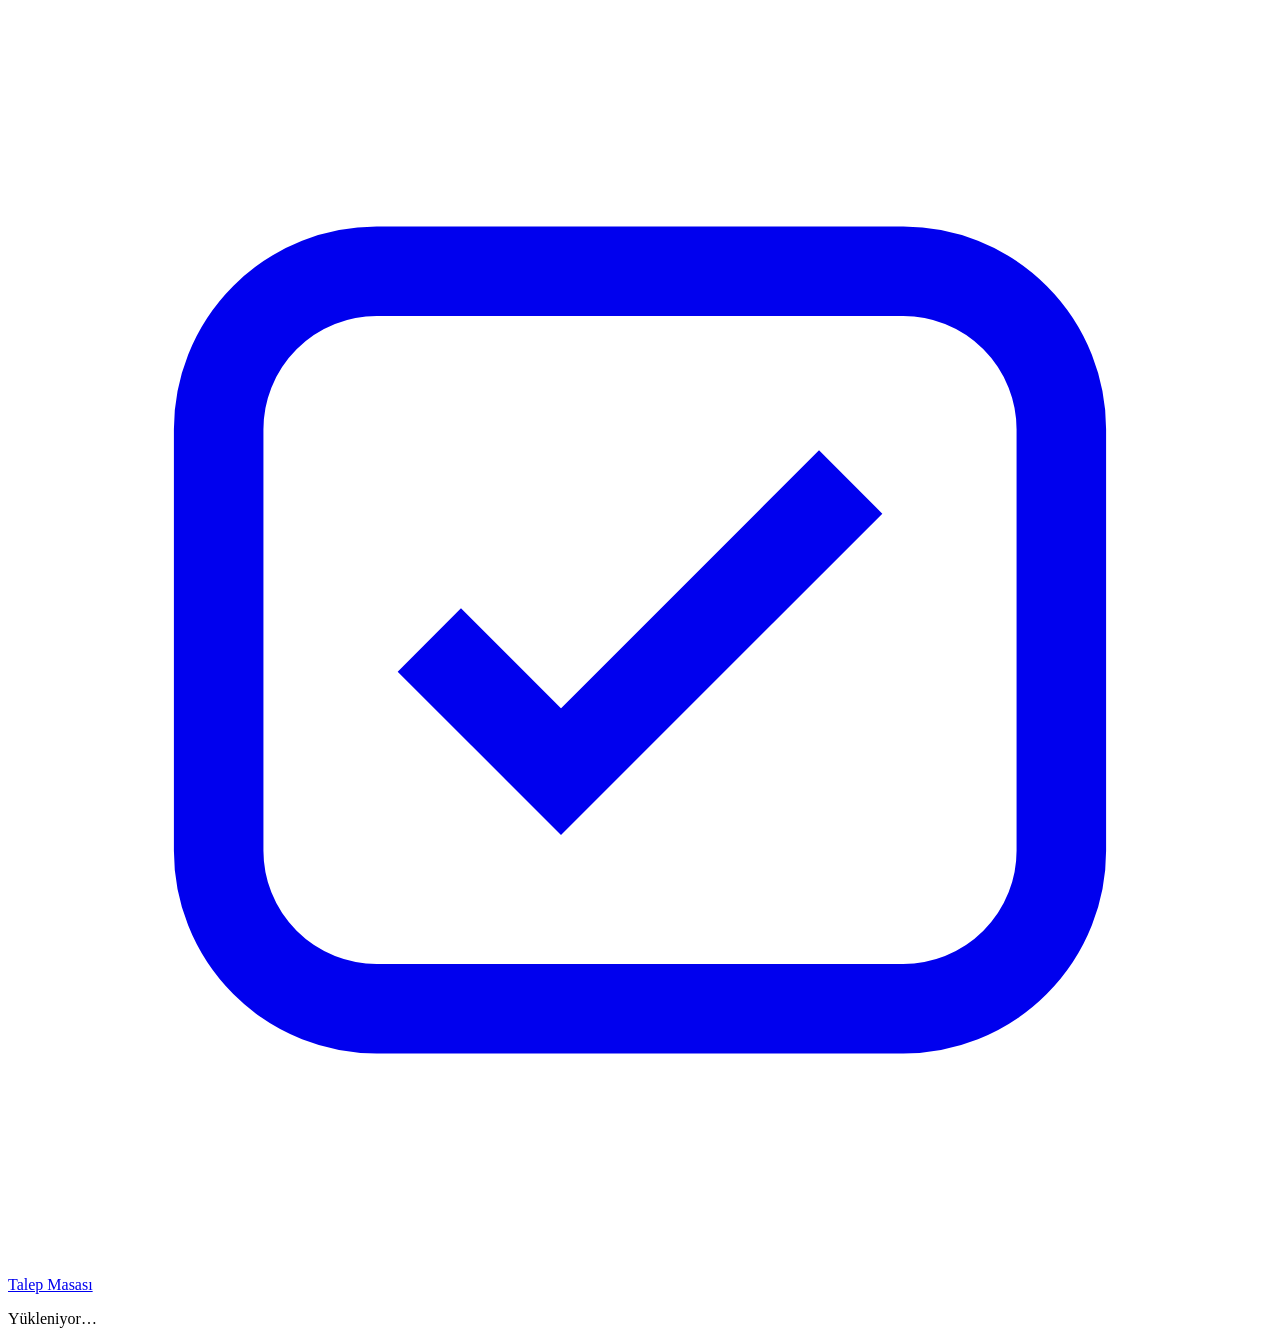
==== worker/index.html @ c2c54e28 "Update Site source" ====
<!doctype html>
<html lang="tr">
<head>
<meta charset="utf-8">
<meta name="viewport" content="width=device-width,initial-scale=1">
<title>Talep Masası</title>
<meta name="description" content="Talepleri açın, yanıtlayın ve takip edin.">
<!-- STYLES -->
</head>
<body>
<header class="top"><div class="bar"><a class="brand" href="/"><span class="mark" aria-hidden="true"><svg viewBox="0 0 24 24" fill="none" stroke="currentColor" stroke-width="1.7"><rect x="4" y="5" width="16" height="14" rx="3"/><path d="m8 12 2.5 2.5L16 9"/></svg></span>Talep Masası</a><span id="account"></span></div></header>
<main>
<section id="dashboard" hidden>
  <div class="intro"><div><h1>Talepler</h1><p>Açtığınız talepleri ve gelen yanıtları takip edin.</p></div><button class="primary" id="newTicket"><span aria-hidden="true">＋</span> Yeni talep</button></div>
  <div class="metrics" id="metrics"></div>
  <section class="panel">
    <div class="filters"><div class="tabs" id="tabs" role="group" aria-label="Duruma göre filtrele"></div><input id="search" type="search" placeholder="Talep ara…" aria-label="Talep ara"></div>
    <div id="ticketList"></div>
  </section>
</section>
<section id="detail" hidden></section>
<p id="notice" role="status">Yükleniyor…</p>
</main>
<dialog id="createDialog">
  <form id="createForm">
    <div class="dialog-head"><h2>Yeni talep</h2><button type="button" id="closeDialog" class="icon" aria-label="Kapat">×</button></div>
    <label>Başlık<input name="title" required maxlength="120" placeholder="Talebin kısa başlığı"></label>
    <label>Açıklama veya soru<textarea name="body" required maxlength="6000" rows="5" placeholder="Karşı tarafın bilmesi veya yanıtlaması gerekenleri yazın."></textarea></label>
    <label>Öncelik<select name="priority"><option value="normal">Normal</option><option value="high">Yüksek</option><option value="urgent">Acil</option></select></label>
    <label>Fotoğraf <span class="muted">· isteğe bağlı</span><input type="file" name="photo" accept="image/jpeg,image/png,image/webp"><small>JPG, PNG veya WebP · en fazla 5 MB</small></label>
    <p class="error" role="alert"></p>
    <div class="actions"><button type="submit" class="primary">Talebi oluştur</button></div>
  </form>
</dialog>
<dialog id="photoDialog"><button type="button" class="icon" aria-label="Kapat">×</button><img alt="Talebe eklenen fotoğraf"></dialog>
<!-- SCRIPT -->
</body>
</html>
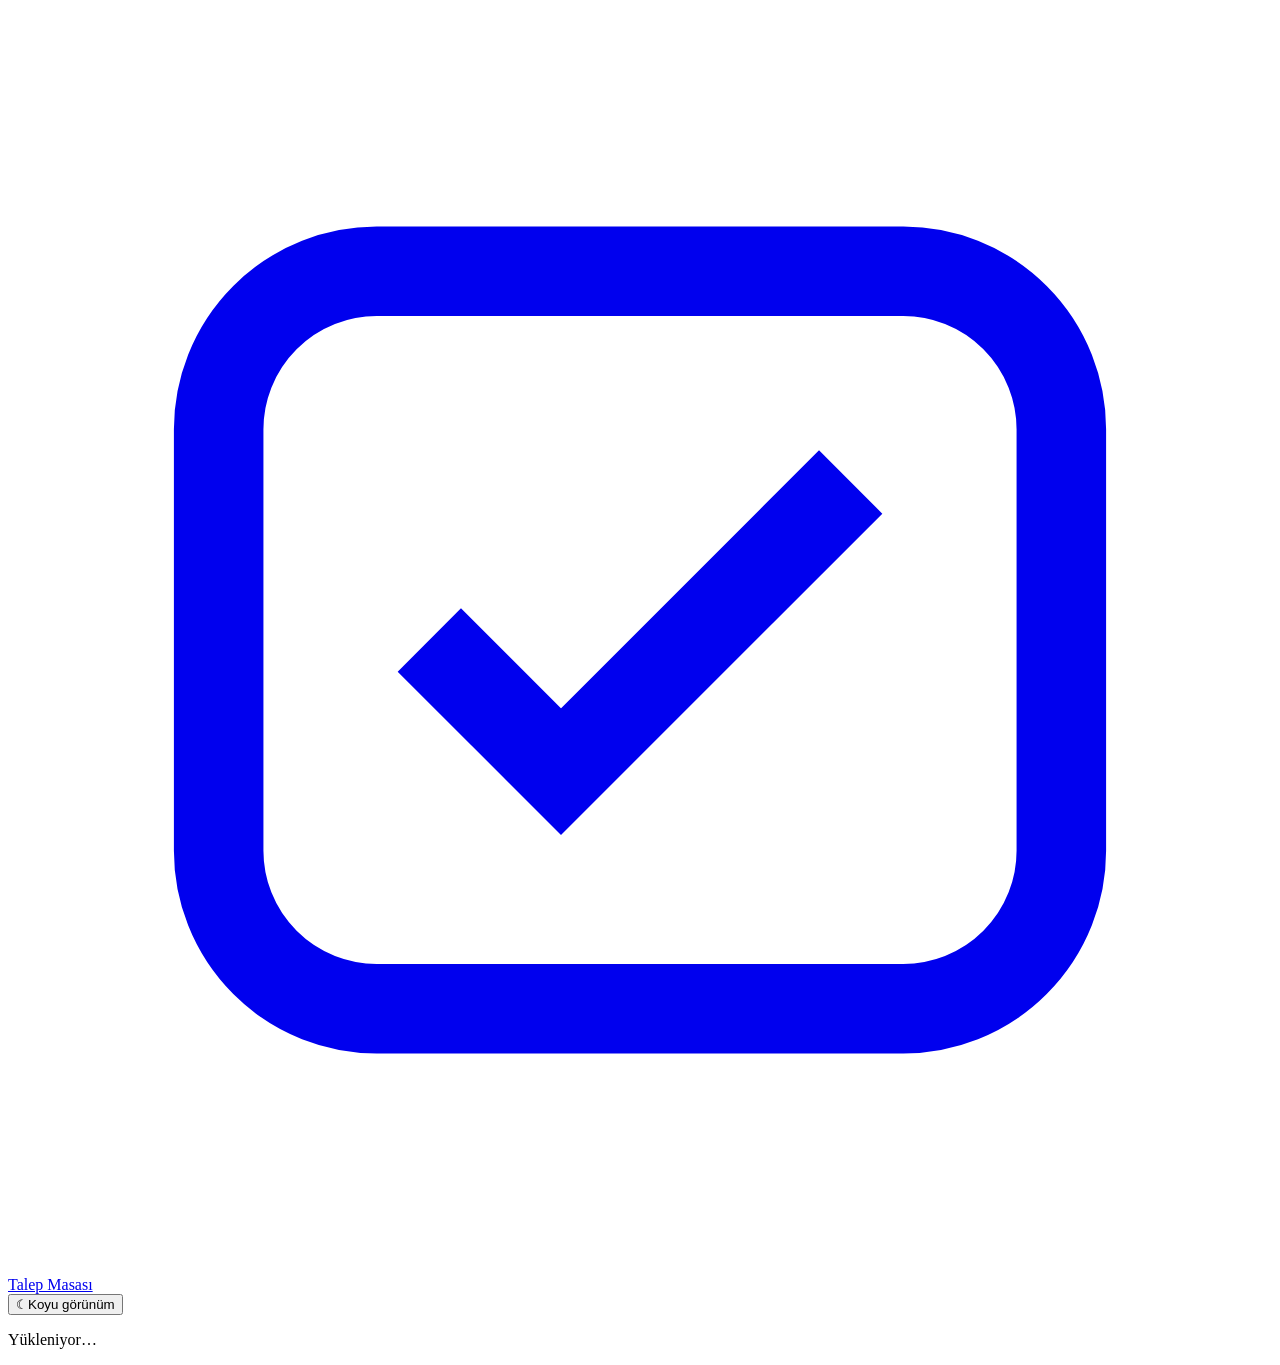
==== commit e5eb2b4d: "Update Site source" ====
--- a/worker/index.html
+++ b/worker/index.html
@@ -8,15 +8,12 @@
 <!-- STYLES -->
 </head>
 <body>
-<header class="top"><div class="bar"><a class="brand" href="/"><span class="mark" aria-hidden="true"><svg viewBox="0 0 24 24" fill="none" stroke="currentColor" stroke-width="1.7"><rect x="4" y="5" width="16" height="14" rx="3"/><path d="m8 12 2.5 2.5L16 9"/></svg></span>Talep Masası</a><span id="account"></span></div></header>
+<header class="top"><div class="bar"><a class="brand" href="/"><span class="mark" aria-hidden="true"><svg viewBox="0 0 24 24" fill="none" stroke="currentColor" stroke-width="1.7"><rect x="4" y="5" width="16" height="14" rx="3"/><path d="m8 12 2.5 2.5L16 9"/></svg></span>Talep Masası</a><div class="bar-tools"><span id="account"></span><button id="themeToggle" class="theme-toggle" type="button" aria-label="Koyu temaya geç" aria-pressed="false"><span aria-hidden="true">☾</span><span class="theme-label">Koyu görünüm</span></button></div></div></header>
 <main>
 <section id="dashboard" hidden>
-  <div class="intro"><div><h1>Talepler</h1><p>Açtığınız talepleri ve gelen yanıtları takip edin.</p></div><button class="primary" id="newTicket"><span aria-hidden="true">＋</span> Yeni talep</button></div>
-  <div class="metrics" id="metrics"></div>
-  <section class="panel">
-    <div class="filters"><div class="tabs" id="tabs" role="group" aria-label="Duruma göre filtrele"></div><input id="search" type="search" placeholder="Talep ara…" aria-label="Talep ara"></div>
-    <div id="ticketList"></div>
-  </section>
+  <div class="intro"><div><h1>Talepler</h1><p>Açtığınız talepleri ve gelen yanıtları takip edin.</p></div><div class="intro-actions"><button id="shareBoard" type="button" hidden>Panoyu paylaş</button><button class="primary" id="newTicket"><span aria-hidden="true">＋</span> Yeni talep</button></div></div>
+  <div class="filters board-tools"><div class="tabs" id="tabs" role="group" aria-label="Duruma göre filtrele"></div><input id="search" type="search" placeholder="Kartlarda ara…" aria-label="Kartlarda ara"></div>
+  <div id="ticketList" class="board"></div>
 </section>
 <section id="detail" hidden></section>
 <p id="notice" role="status">Yükleniyor…</p>
@@ -33,6 +30,7 @@
   </form>
 </dialog>
 <dialog id="photoDialog"><button type="button" class="icon" aria-label="Kapat">×</button><img alt="Talebe eklenen fotoğraf"></dialog>
+<dialog id="boardDialog"><form method="dialog"><div class="dialog-head"><h2>Panoyu paylaş</h2><button class="icon" aria-label="Kapat">×</button></div><p class="share-help">Bu bağlantıya sahip olan ve siteye erişimi bulunan kişiler panodaki kartları görüntüleyip durumlarını değiştirebilir.</p><input id="boardUrl" class="share-input" readonly aria-label="Pano bağlantısı"><button id="copyBoard" type="button">Bağlantıyı kopyala</button><p id="boardCopyStatus" class="share-status" role="status"></p></form></dialog>
 <!-- SCRIPT -->
 </body>
 </html>
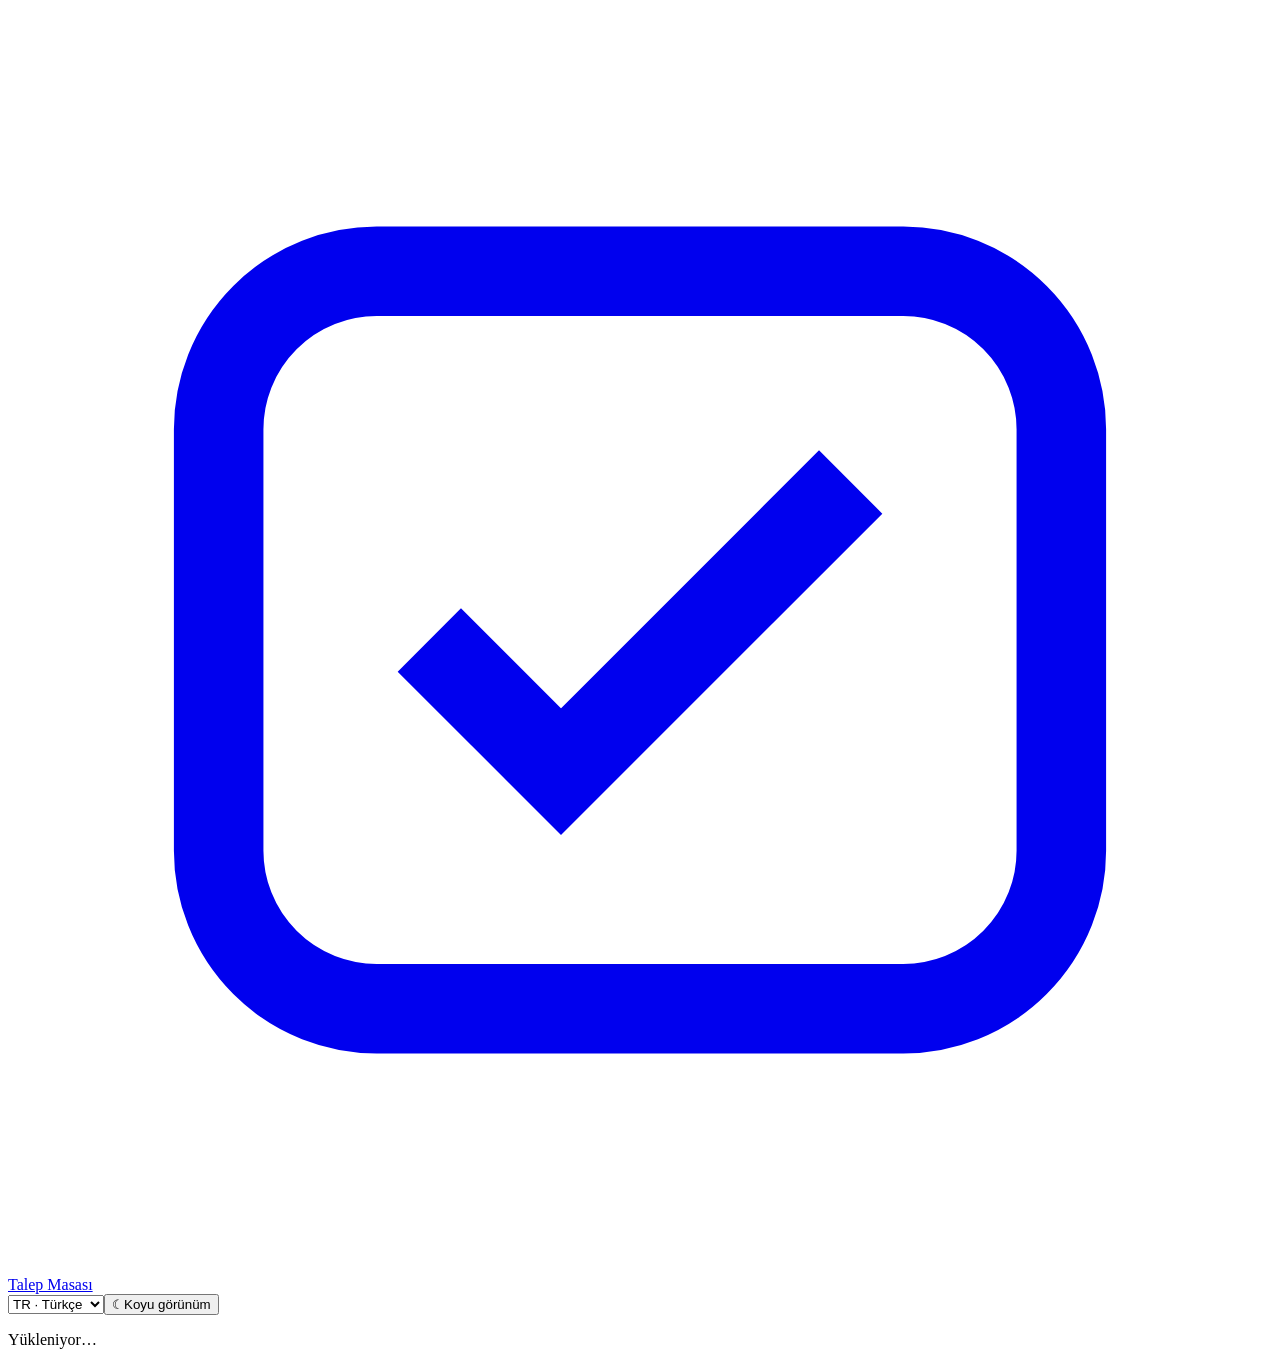
==== commit 7746df28: "Update Site source" ====
--- a/worker/index.html
+++ b/worker/index.html
@@ -8,11 +8,12 @@
 <!-- STYLES -->
 </head>
 <body>
-<header class="top"><div class="bar"><a class="brand" href="/"><span class="mark" aria-hidden="true"><svg viewBox="0 0 24 24" fill="none" stroke="currentColor" stroke-width="1.7"><rect x="4" y="5" width="16" height="14" rx="3"/><path d="m8 12 2.5 2.5L16 9"/></svg></span>Talep Masası</a><div class="bar-tools"><span id="account"></span><button id="themeToggle" class="theme-toggle" type="button" aria-label="Koyu temaya geç" aria-pressed="false"><span aria-hidden="true">☾</span><span class="theme-label">Koyu görünüm</span></button></div></div></header>
+<header class="top"><div class="bar"><a class="brand" href="/"><span class="mark" aria-hidden="true"><svg viewBox="0 0 24 24" fill="none" stroke="currentColor" stroke-width="1.7"><rect x="4" y="5" width="16" height="14" rx="3"/><path d="m8 12 2.5 2.5L16 9"/></svg></span>Talep Masası</a><div class="bar-tools"><select id="languageSelect" aria-label="Dil / Language"><option value="tr">TR · Türkçe</option><option value="en">EN · English</option></select><span id="account"></span><button id="logout" type="button" hidden>Çıkış</button><button id="themeToggle" class="theme-toggle" type="button" aria-label="Koyu temaya geç" aria-pressed="false"><span aria-hidden="true">☾</span><span class="theme-label">Koyu görünüm</span></button></div></div></header>
 <main>
+<section id="loginPanel" class="login-panel" hidden><span class="login-icon" aria-hidden="true">✦</span><p class="eyebrow">TALEP MASASI</p><h1>Panona hoş geldin</h1><p class="login-copy">Talepleri görüntülemek ve yanıtlamak için Google hesabınla giriş yap.</p><div id="googleButton"></div><p id="loginError" class="error" role="alert"></p></section>
 <section id="dashboard" hidden>
-  <div class="intro"><div><h1>Talepler</h1><p>Açtığınız talepleri ve gelen yanıtları takip edin.</p></div><div class="intro-actions"><button id="shareBoard" type="button" hidden>Panoyu paylaş</button><button class="primary" id="newTicket"><span aria-hidden="true">＋</span> Yeni talep</button></div></div>
-  <div class="filters board-tools"><div class="tabs" id="tabs" role="group" aria-label="Duruma göre filtrele"></div><input id="search" type="search" placeholder="Kartlarda ara…" aria-label="Kartlarda ara"></div>
+  <div class="intro"><div><p class="eyebrow">ÇALIŞMA ALANI / 01</p><h1>Talepler</h1><p>Açtığınız talepleri ve gelen yanıtları takip edin.</p></div><div class="intro-actions"><button id="shareBoard" type="button" hidden>Panoyu paylaş</button><button class="primary" id="newTicket"><span aria-hidden="true">＋</span> Yeni talep</button></div></div>
+  <div id="boardMetrics" class="metrics" aria-label="Pano özeti"></div><div class="filters board-tools"><div class="tabs" id="tabs" role="group" aria-label="Duruma göre filtrele"></div><input id="search" type="search" placeholder="Ticket ID veya başlık ara…" aria-label="Kartlarda ara"></div>
   <div id="ticketList" class="board"></div>
 </section>
 <section id="detail" hidden></section>
